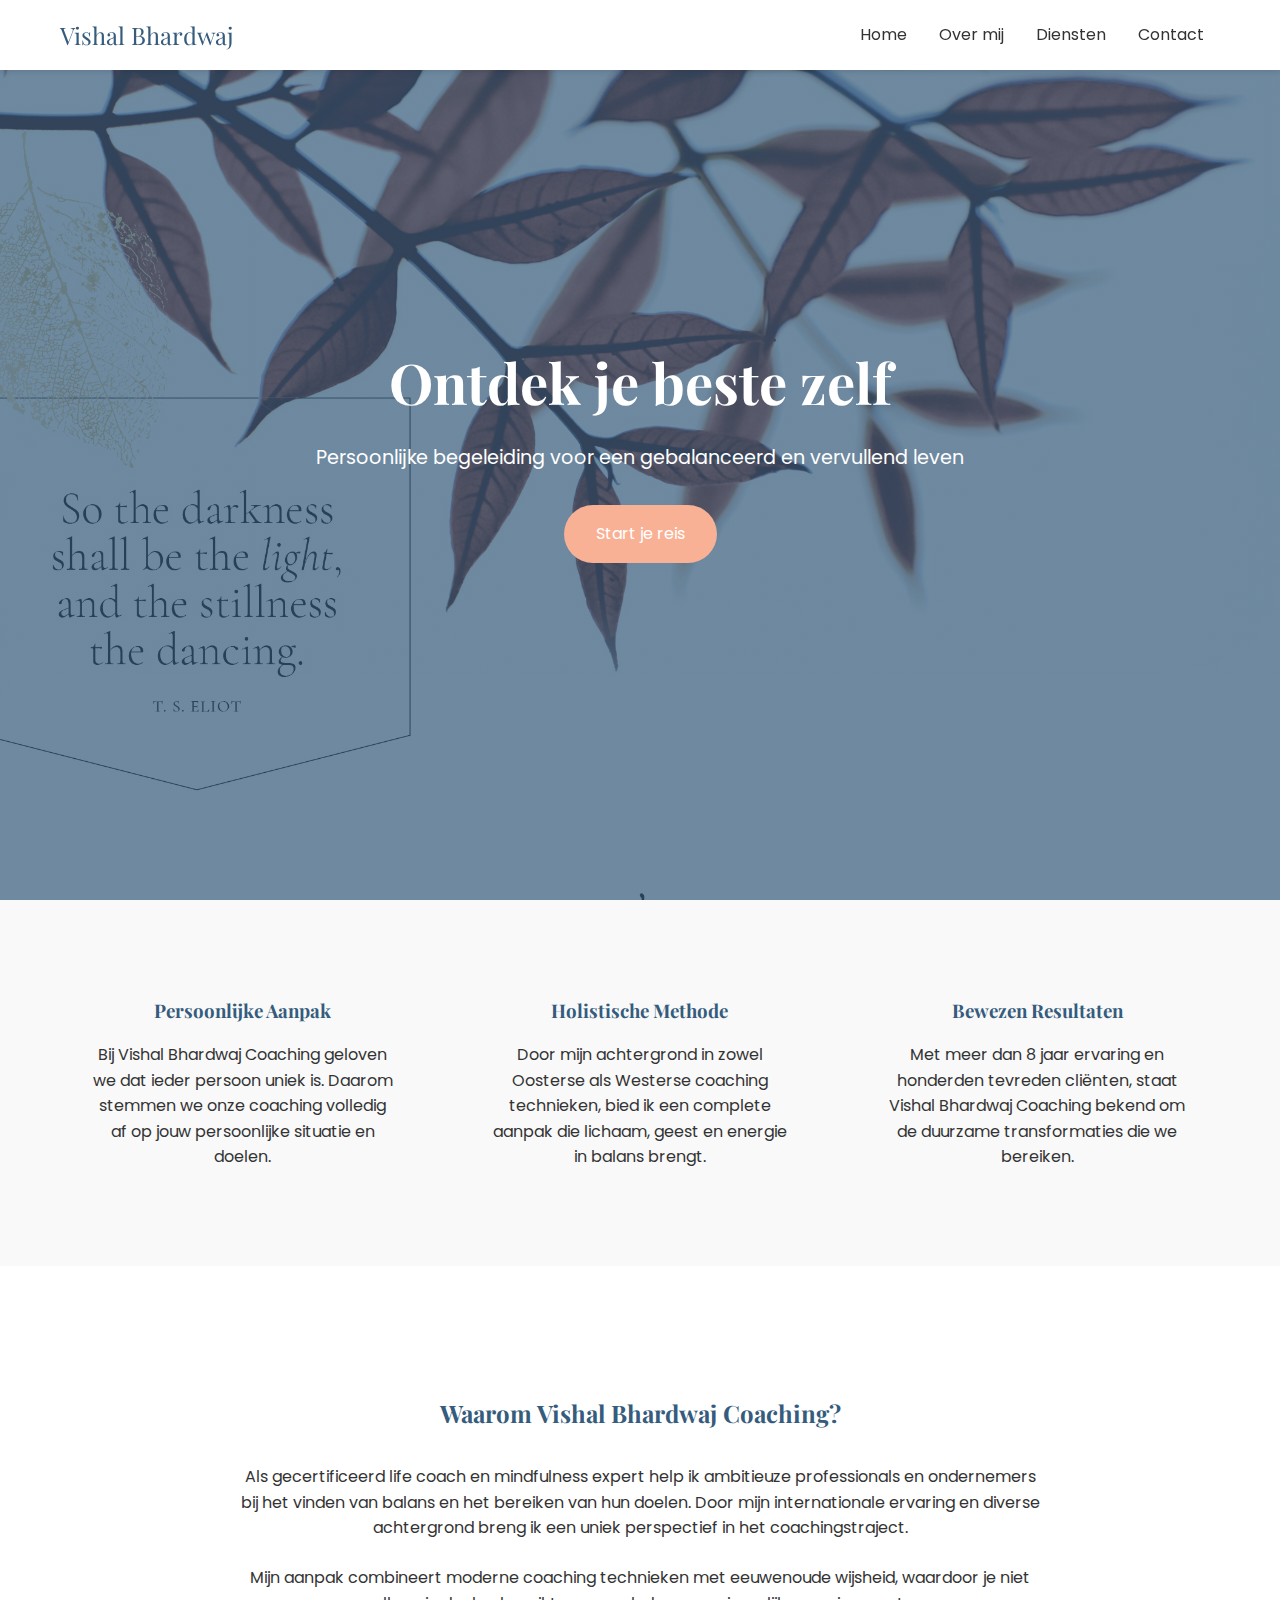
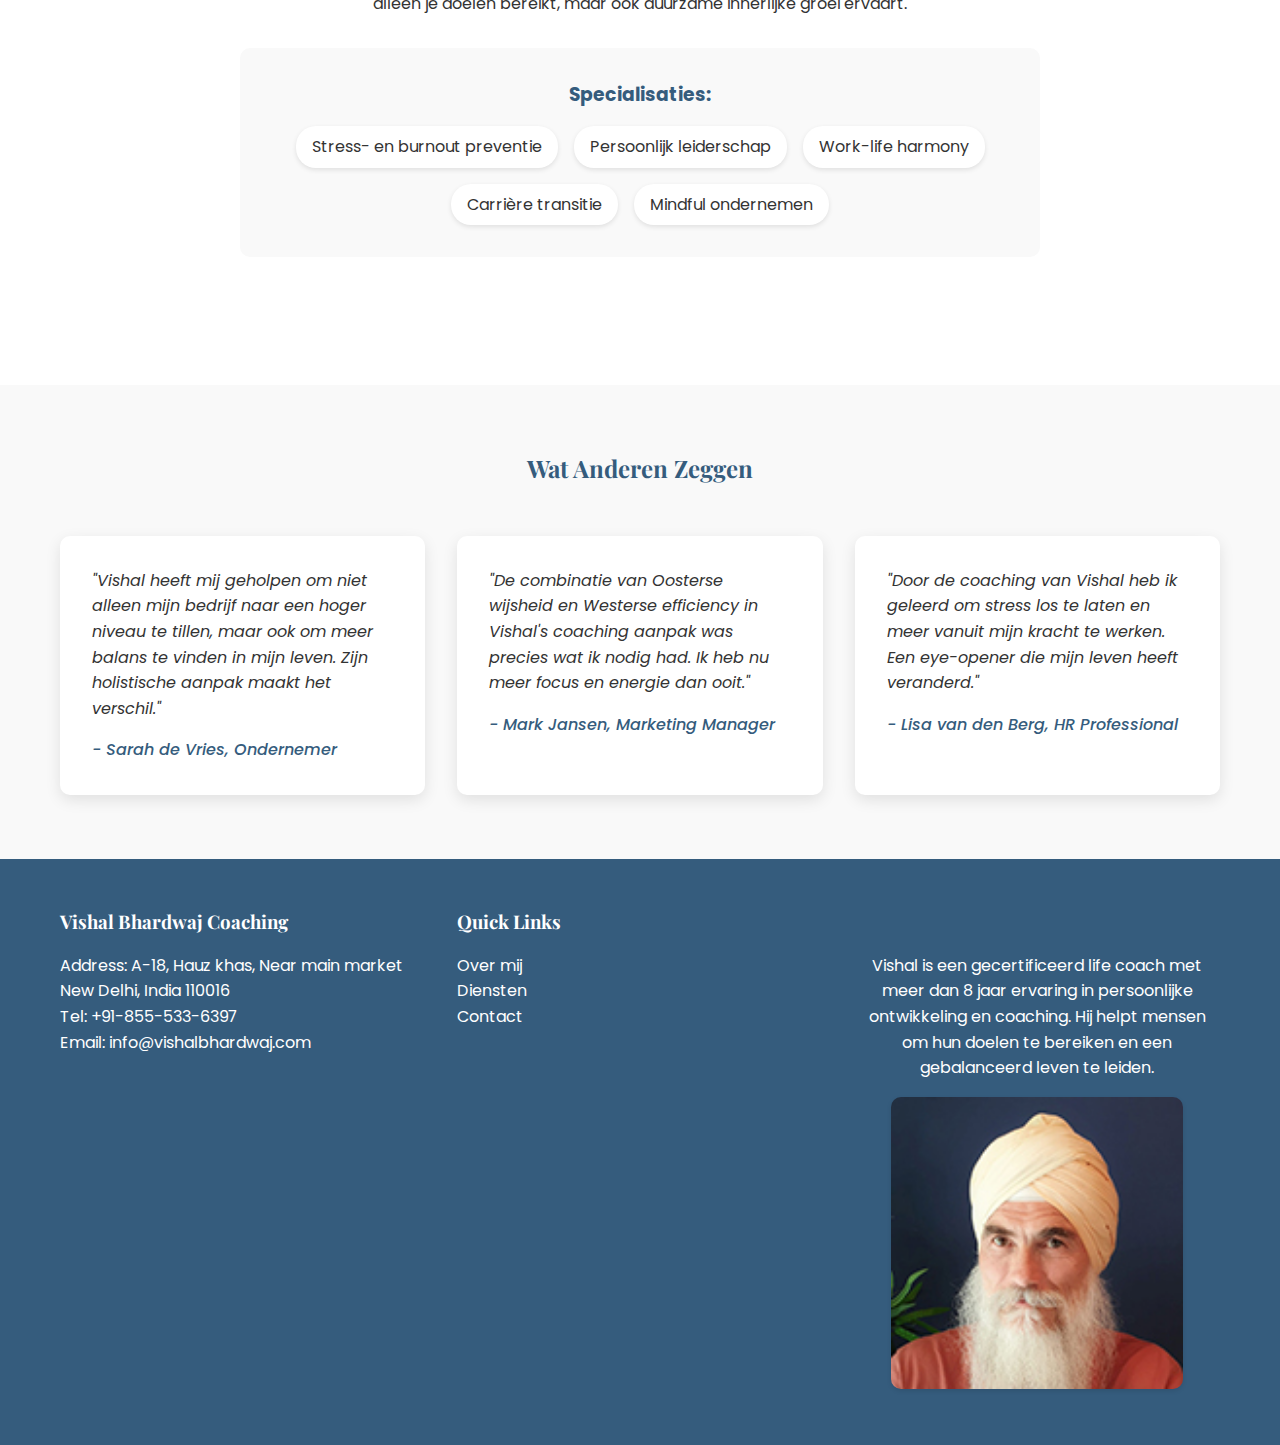
==== index.html @ 1431eaa7 "Add files via upload" ====
<!DOCTYPE html>
<html lang="nl">
<head>
    <meta charset="UTF-8">
    <meta name="viewport" content="width=device-width, initial-scale=1.0">
    <title>Vishal Bhardwaj | Personal Coach</title>
    <link rel="preconnect" href="https://fonts.googleapis.com">
    <link rel="preconnect" href="https://fonts.gstatic.com" crossorigin>
    <link href="https://fonts.googleapis.com/css2?family=Playfair+Display:wght@400;700&family=Poppins:wght@300;400;500&display=swap" rel="stylesheet">
    <link rel="stylesheet" href="css/style.css">
</head>
<body>
    <nav class="navbar">
        <div class="container">
            <a href="index.html" class="logo">Vishal Bhardwaj</a>
            <ul class="nav-links">
                <li><a href="index.html">Home</a></li>
                <li><a href="about.html">Over mij</a></li>
                <li><a href="diensten.html">Diensten</a></li>
                <li><a href="contact.html">Contact</a></li>
            </ul>
        </div>
    </nav>

    <header class="hero">
        <div class="container">
            <h1>Ontdek je beste zelf</h1>
            <p>Persoonlijke begeleiding voor een gebalanceerd en vervullend leven</p>
            <a href="contact.html" class="cta-button">Start je reis</a>
        </div>
    </header>

    <main>
        <!-- Na de bestaande intro section -->
<section class="features">
    <div class="container">
        <div class="features-grid">
            <div class="feature-item">
                <h3>Persoonlijke Aanpak</h3>
                <p>Bij Vishal Bhardwaj Coaching geloven we dat ieder persoon uniek is. Daarom stemmen we onze coaching volledig af op jouw persoonlijke situatie en doelen.</p>
            </div>
            <div class="feature-item">
                <h3>Holistische Methode</h3>
                <p>Door mijn achtergrond in zowel Oosterse als Westerse coaching technieken, bied ik een complete aanpak die lichaam, geest en energie in balans brengt.</p>
            </div>
            <div class="feature-item">
                <h3>Bewezen Resultaten</h3>
                <p>Met meer dan 8 jaar ervaring en honderden tevreden cliënten, staat Vishal Bhardwaj Coaching bekend om de duurzame transformaties die we bereiken.</p>
            </div>
        </div>
    </div>
</section>

<section class="about-preview">
    <div class="container">
        <div class="about-content">
            <h2>Waarom Vishal Bhardwaj Coaching?</h2>
            <p>Als gecertificeerd life coach en mindfulness expert help ik ambitieuze professionals en ondernemers bij het vinden van balans en het bereiken van hun doelen. Door mijn internationale ervaring en diverse achtergrond breng ik een uniek perspectief in het coachingstraject.</p>
            <p>Mijn aanpak combineert moderne coaching technieken met eeuwenoude wijsheid, waardoor je niet alleen je doelen bereikt, maar ook duurzame innerlijke groei ervaart.</p>
            <div class="specialties">
                <h3>Specialisaties:</h3>
                <ul>
                    <li>Stress- en burnout preventie</li>
                    <li>Persoonlijk leiderschap</li>
                    <li>Work-life harmony</li>
                    <li>Carrière transitie</li>
                    <li>Mindful ondernemen</li>
                </ul>
            </div>
        </div>
    </div>
</section>

<section class="testimonials">
    <div class="container">
        <h2>Wat Anderen Zeggen</h2>
        <div class="testimonial-grid">
            <div class="testimonial-card">
                <p>"Vishal heeft mij geholpen om niet alleen mijn bedrijf naar een hoger niveau te tillen, maar ook om meer balans te vinden in mijn leven. Zijn holistische aanpak maakt het verschil."</p>
                <cite>- Sarah de Vries, Ondernemer</cite>
            </div>
            <div class="testimonial-card">
                <p>"De combinatie van Oosterse wijsheid en Westerse efficiency in Vishal's coaching aanpak was precies wat ik nodig had. Ik heb nu meer focus en energie dan ooit."</p>
                <cite>- Mark Jansen, Marketing Manager</cite>
            </div>
            <div class="testimonial-card">
                <p>"Door de coaching van Vishal heb ik geleerd om stress los te laten en meer vanuit mijn kracht te werken. Een eye-opener die mijn leven heeft veranderd."</p>
                <cite>- Lisa van den Berg, HR Professional</cite>
            </div>
        </div>
    </div>
</section>
        </section>
    </main>

    <footer>
        <div class="container">
            <div class="footer-content">
                <div class="footer-info">
                    <h3>Vishal Bhardwaj Coaching</h3>
                    <p>Address: A-18, Hauz khas, Near main market</p>
                    <p>New Delhi, India 110016</p>
                    <p>Tel: +91-855-533-6397</p>
                    <p>Email: info@vishalbhardwaj.com</p>
                </div>
                <div class="footer-links">
                    <h3>Quick Links</h3>
                    <ul>
                        <li><a href="about.html">Over mij</a></li>
                        <li><a href="diensten.html">Diensten</a></li>
                        <li><a href="contact.html">Contact</a></li>
                    </ul>
                </div>
                <div class="footer-about">
                    <h3>Over Vishal Bhardwaj</h3>
                    <p>Vishal is een gecertificeerd life coach met meer dan 8 jaar ervaring in persoonlijke ontwikkeling en coaching. Hij helpt mensen om hun doelen te bereiken en een gebalanceerd leven te leiden.</p>
                    <img src="images/coach-portrait-small.jpg" alt="Vishal Bhardwaj" class="footer-image">
            </div>
        </div>
    </footer>

    <script src="js/main.js"></script>
</body>
</html>
---- css/style.css ----
:root {
    --primary-color: #f8b195;
    --secondary-color: #355c7d;
    --text-color: #333;
    --light-bg: #f9f9f9;
    --white: #ffffff;
}

* {
    margin: 0;
    padding: 0;
    box-sizing: border-box;
}

body {
    font-family: 'Poppins', sans-serif;
    line-height: 1.6;
    color: var(--text-color);
}

.container {
    max-width: 1200px;
    margin: 0 auto;
    padding: 0 20px;
}

/* Navbar */
.navbar {
    background: var(--white);
    padding: 1rem 0;
    position: fixed;
    width: 100%;
    top: 0;
    z-index: 1000;
    box-shadow: 0 2px 5px rgba(0,0,0,0.1);
}

.navbar .container {
    display: flex;
    justify-content: space-between;
    align-items: center;
}

.logo {
    font-family: 'Playfair Display', serif;
    font-size: 1.5rem;
    color: var(--secondary-color);
    text-decoration: none;
}

.nav-links {
    display: flex;
    list-style: none;
}

.nav-links li a {
    color: var(--text-color);
    text-decoration: none;
    padding: 0.5rem 1rem;
    transition: color 0.3s ease;
}

.nav-links li a:hover {
    color: var(--primary-color);
}

/* Hero Section */
.hero {
    height: 100vh;
    background: linear-gradient(rgba(53, 92, 125, 0.7), rgba(53, 92, 125, 0.7)),
                url('../images/hero-bg.jpg');
    background-size: cover;
    background-position: center;
    display: flex;
    align-items: center;
    text-align: center;
    color: var(--white);
}

.hero h1 {
    font-family: 'Playfair Display', serif;
    font-size: 3.5rem;
    margin-bottom: 1rem;
}

.hero p {
    font-size: 1.2rem;
    margin-bottom: 2rem;
}

.cta-button {
    display: inline-block;
    padding: 1rem 2rem;
    background: var(--primary-color);
    color: var(--white);
    text-decoration: none;
    border-radius: 30px;
    transition: transform 0.3s ease;
}

.cta-button:hover {
    transform: translateY(-3px);
}

/* Footer */
footer {
    background: var(--secondary-color);
    color: var(--white);
    padding: 3rem 0;
}

.footer-content {
    display: grid;
    grid-template-columns: repeat(auto-fit, minmax(250px, 1fr));
    gap: 2rem;
}

.footer-info h3,
.footer-links h3 {
    font-family: 'Playfair Display', serif;
    margin-bottom: 1rem;
}

.footer-links ul {
    list-style: none;
}

.footer-links a {
    color: var(--white);
    text-decoration: none;
    transition: color 0.3s ease;
}

.footer-links a:hover {
    color: var(--primary-color);
}

/* Responsive Design */
@media (max-width: 768px) {
    .nav-links {
        display: none;
    }
    
    .hero h1 {
        font-size: 2.5rem;
    }
}
/* About Page Styles */
.about-hero {
    height: 40vh;
    background-color: var(--secondary-color);
    display: flex;
    align-items: center;
    justify-content: center;
    color: var(--white);
    margin-top: 80px;
}

.about-hero h1 {
    font-family: 'Playfair Display', serif;
    font-size: 3rem;
}

.about-content {
    padding: 4rem 0;
}

.about-grid {
    display: grid;
    grid-template-columns: 1fr 1fr;
    gap: 4rem;
    margin-bottom: 3rem;
}

.about-text h2 {
    font-family: 'Playfair Display', serif;
    color: var(--secondary-color);
    margin-bottom: 1.5rem;
}

.about-text h3 {
    font-family: 'Playfair Display', serif;
    color: var(--secondary-color);
    margin: 2rem 0 1rem 0;
}

.about-text p {
    margin-bottom: 1.5rem;
}

.about-text ul {
    margin-left: 1.5rem;
    margin-bottom: 1.5rem;
}

.about-image {
    position: relative;
}

.portrait {
    width: 100%;
    height: 100%;
    object-fit: cover;
    border-radius: 10px;
    box-shadow: 0 5px 15px rgba(0,0,0,0.1);
}

.credentials {
    background-color: var(--light-bg);
    padding: 2rem;
    border-radius: 10px;
    margin-top: 3rem;
}

.credentials h3 {
    font-family: 'Playfair Display', serif;
    color: var(--secondary-color);
    margin-bottom: 1rem;
}

.credentials ul {
    margin-left: 1.5rem;
}

/* Responsive Design for About Page */
@media (max-width: 768px) {
    .about-grid {
        grid-template-columns: 1fr;
        gap: 2rem;
    }

    .about-hero h1 {
        font-size: 2rem;
    }

    .about-image {
        order: -1;
    }

    .portrait {
        height: 400px;
    }
}
/* Services Page Styles */
.services-hero {
    height: 40vh;
    background-color: var(--secondary-color);
    display: flex;
    align-items: center;
    justify-content: center;
    text-align: center;
    color: var(--white);
    margin-top: 80px;
}

.services-hero h1 {
    font-family: 'Playfair Display', serif;
    font-size: 3rem;
    margin-bottom: 1rem;
}

.services-intro {
    padding: 4rem 0;
    background-color: var(--light-bg);
}

.services-intro .container {
    display: grid;
    grid-template-columns: 1fr 1fr;
    gap: 4rem;
    align-items: center;
}

.featured-image {
    width: 100%;
    height: 400px;
    object-fit: cover;
    border-radius: 10px;
    box-shadow: 0 5px 15px rgba(0,0,0,0.1);
}

.services-text h2 {
    font-family: 'Playfair Display', serif;
    color: var(--secondary-color);
    margin-bottom: 1.5rem;
}

.service-cards {
    display: grid;
    grid-template-columns: repeat(3, 1fr);
    gap: 2rem;
    padding: 4rem 0;
}

.service-card {
    background: var(--white);
    padding: 2rem;
    border-radius: 10px;
    box-shadow: 0 5px 15px rgba(0,0,0,0.1);
    text-align: center;
    position: relative;
    transition: transform 0.3s ease;
}

.service-card:hover {
    transform: translateY(-5px);
}

.service-card.featured {
    border: 2px solid var(--primary-color);
}

.featured-label {
    position: absolute;
    top: -12px;
    left: 50%;
    transform: translateX(-50%);
    background: var(--primary-color);
    color: var(--white);
    padding: 0.5rem 1rem;
    border-radius: 20px;
    font-size: 0.9rem;
}

.service-card h3 {
    font-family: 'Playfair Display', serif;
    color: var(--secondary-color);
    margin-bottom: 1rem;
}

.price {
    font-size: 1.2rem;
    font-weight: 500;
    color: var(--primary-color);
    margin-bottom: 1.5rem;
}

.service-card ul {
    list-style: none;
    margin-bottom: 2rem;
}

.service-card ul li {
    margin-bottom: 0.5rem;
}

.service-button {
    display: inline-block;
    padding: 0.8rem 1.5rem;
    background: var(--secondary-color);
    color: var(--white);
    text-decoration: none;
    border-radius: 25px;
    transition: background-color 0.3s ease;
}

.service-button:hover {
    background: var(--primary-color);
}

.services-cta {
    background: var(--light-bg);
    text-align: center;
    padding: 4rem 0;
}

.services-cta h2 {
    font-family: 'Playfair Display', serif;
    color: var(--secondary-color);
    margin-bottom: 1rem;
}

.services-cta p {
    margin-bottom: 2rem;
}

/* Responsive Design for Services Page */
@media (max-width: 768px) {
    .services-intro .container {
        grid-template-columns: 1fr;
        gap: 2rem;
    }

    .service-cards {
        grid-template-columns: 1fr;
    }

    .services-hero h1 {
        font-size: 2rem;
    }
}
/* Contact Page Styles */
.contact-hero {
    height: 40vh;
    background-color: var(--secondary-color);
    display: flex;
    align-items: center;
    justify-content: center;
    text-align: center;
    color: var(--white);
    margin-top: 80px;
}

.contact-hero h1 {
    font-family: 'Playfair Display', serif;
    font-size: 3rem;
    margin-bottom: 1rem;
}

.contact-content {
    padding: 4rem 0;
}

.contact-grid {
    display: grid;
    grid-template-columns: 1fr 2fr;
    gap: 4rem;
}

.contact-info h2,
.contact-form h2 {
    font-family: 'Playfair Display', serif;
    color: var(--secondary-color);
    margin-bottom: 2rem;
}

.info-item {
    margin-bottom: 2rem;
}

.info-item h3 {
    color: var(--primary-color);
    margin-bottom: 0.5rem;
}

.info-item p {
    margin-bottom: 0.3rem;
}

/* Form Styles */
.form-group {
    margin-bottom: 1.5rem;
}

.form-group label {
    display: block;
    margin-bottom: 0.5rem;
    color: var(--text-color);
}

.form-group input,
.form-group select,
.form-group textarea {
    width: 100%;
    padding: 0.8rem;
    border: 1px solid #ddd;
    border-radius: 5px;
    font-family: 'Poppins', sans-serif;
    transition: border-color 0.3s ease;
}

.form-group input:focus,
.form-group select:focus,
.form-group textarea:focus {
    outline: none;
    border-color: var(--primary-color);
}

.checkbox-container {
    display: flex;
    align-items: center;
    cursor: pointer;
    font-size: 0.9rem;
}

.checkbox-container input {
    width: auto;
    margin-right: 10px;
}

.submit-button {
    background: var(--secondary-color);
    color: var(--white);
    padding: 1rem 2rem;
    border: none;
    border-radius: 25px;
    cursor: pointer;
    font-family: 'Poppins', sans-serif;
    font-size: 1rem;
    transition: background-color 0.3s ease;
}

.submit-button:hover {
    background: var(--primary-color);
}

/* Form Validation Styles */
.form-group input:invalid,
.form-group select:invalid,
.form-group textarea:invalid {
    border-color: #ff6b6b;
}

/* Responsive Design for Contact Page */
@media (max-width: 768px) {
    .contact-grid {
        grid-template-columns: 1fr;
        gap: 2rem;
    }

    .contact-hero h1 {
        font-size: 2rem;
    }

    .contact-info {
        text-align: center;
    }
}
/* Features Section */
.features {
    padding: 4rem 0;
    background-color: var(--light-bg);
}

.features-grid {
    display: grid;
    grid-template-columns: repeat(3, 1fr);
    gap: 2rem;
}

.feature-item {
    padding: 2rem;
    text-align: center;
}

.feature-item h3 {
    font-family: 'Playfair Display', serif;
    color: var(--secondary-color);
    margin-bottom: 1rem;
}

/* About Preview Section */
.about-preview {
    padding: 4rem 0;
}

.about-content {
    max-width: 800px;
    margin: 0 auto;
    text-align: center;
}

.about-content h2 {
    font-family: 'Playfair Display', serif;
    color: var(--secondary-color);
    margin-bottom: 2rem;
}

.about-content p {
    margin-bottom: 1.5rem;
}

.specialties {
    margin-top: 2rem;
    padding: 2rem;
    background: var(--light-bg);
    border-radius: 10px;
}

.specialties h3 {
    color: var(--secondary-color);
    margin-bottom: 1rem;
}

.specialties ul {
    display: flex;
    flex-wrap: wrap;
    justify-content: center;
    gap: 1rem;
    list-style: none;
}

.specialties li {
    background: var(--white);
    padding: 0.5rem 1rem;
    border-radius: 20px;
    box-shadow: 0 2px 5px rgba(0,0,0,0.1);
}

/* Testimonials Section */
.testimonials {
    padding: 4rem 0;
    background-color: var(--light-bg);
}

.testimonials h2 {
    text-align: center;
    font-family: 'Playfair Display', serif;
    color: var(--secondary-color);
    margin-bottom: 3rem;
}

.testimonial-grid {
    display: grid;
    grid-template-columns: repeat(3, 1fr);
    gap: 2rem;
}

.testimonial-card {
    background: var(--white);
    padding: 2rem;
    border-radius: 10px;
    box-shadow: 0 5px 15px rgba(0,0,0,0.1);
}

.testimonial-card p {
    font-style: italic;
    margin-bottom: 1rem;
}

.testimonial-card cite {
    color: var(--secondary-color);
    font-weight: 500;
}

/* Responsive Design */
@media (max-width: 768px) {
    .features-grid,
    .testimonial-grid {
        grid-template-columns: 1fr;
    }

    .specialties ul {
        flex-direction: column;
        align-items: center;
    }
}
/* Footer Styles */
.footer-content {
    display: grid;
    grid-template-columns: repeat(3, 1fr);
    gap: 2rem;
}

.footer-about {
    text-align: center;
}

.footer-about h3 {
    margin-bottom: 1rem;
    color: var(--secondary-color);
}

.footer-about p {
    margin-bottom: 1rem;
}

.footer-image {
    width: 80%;
    height: auto;
    border-radius: 10px;
    box-shadow: 0 2px 5px rgba(0,0,0,0.1);
}

/* Responsive Design for Footer */
@media (max-width: 768px) {
    .footer-content {
        grid-template-columns: 1fr;
    }
}
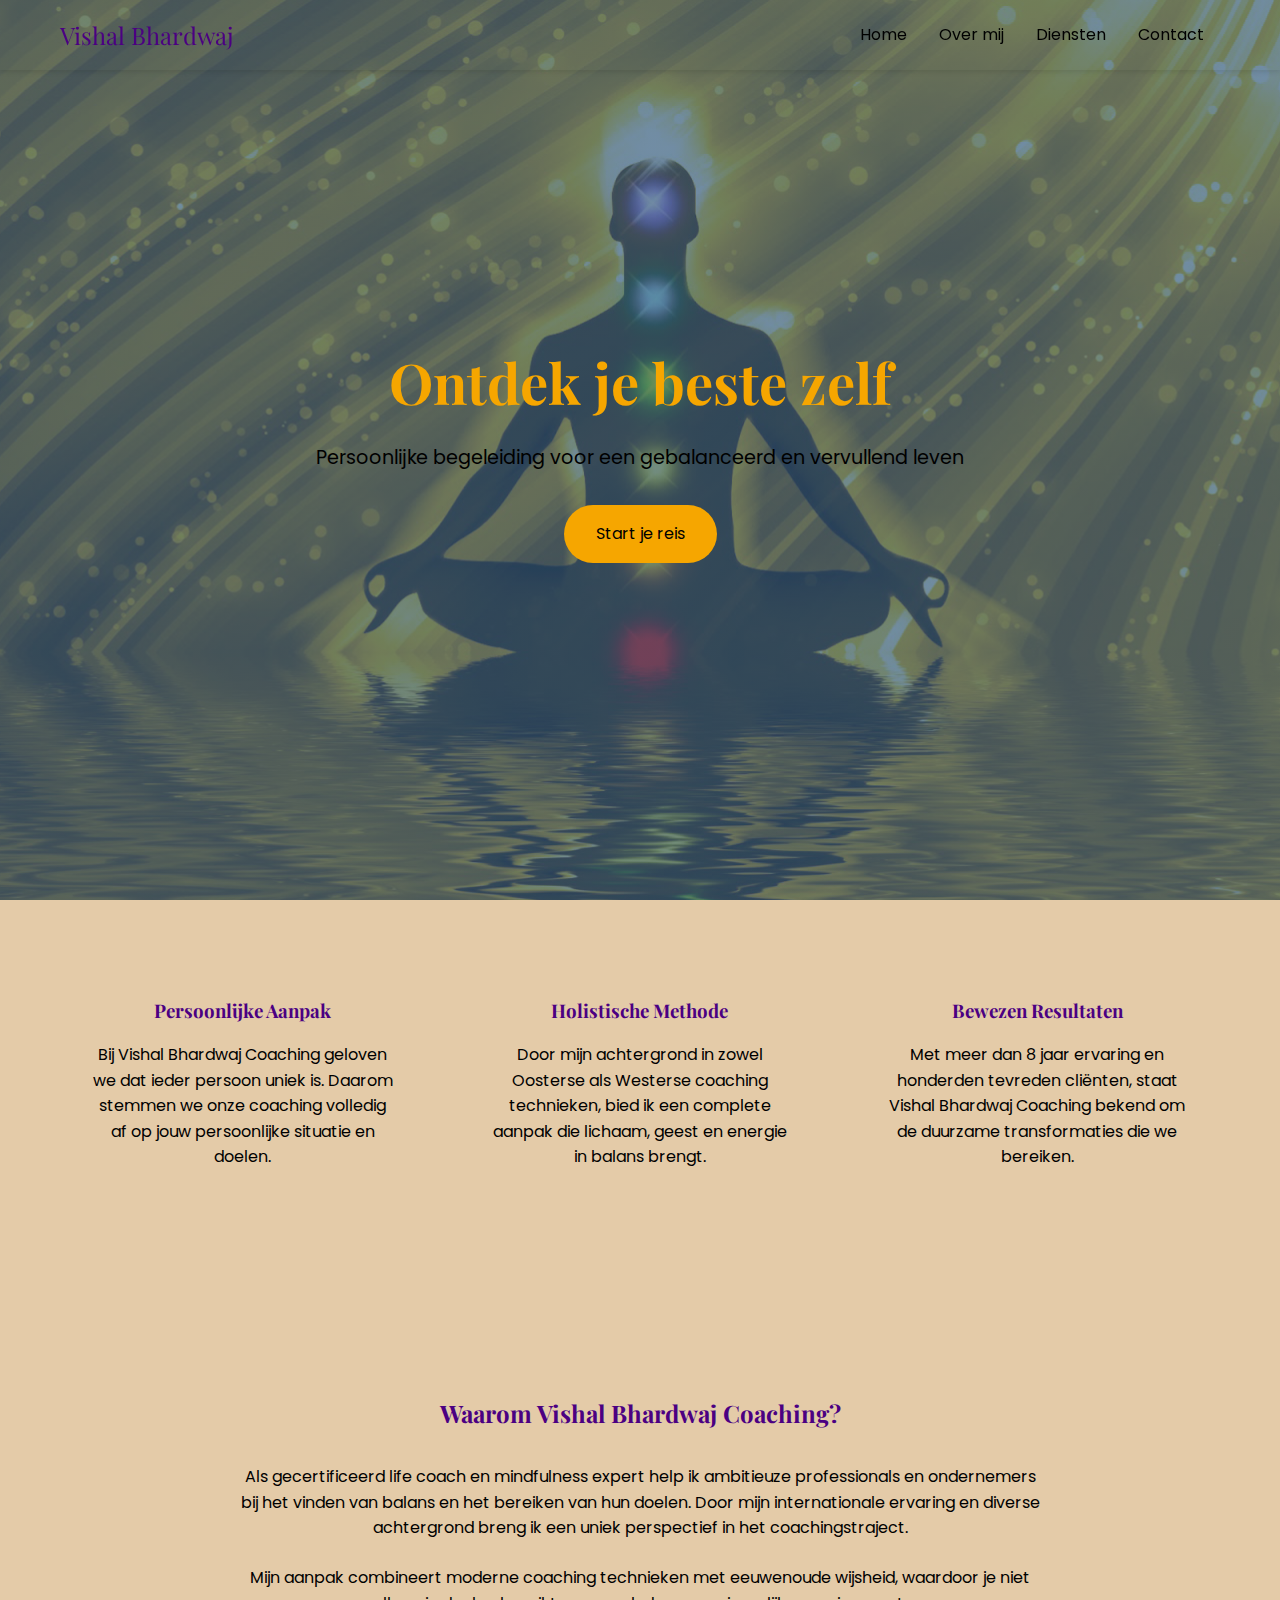
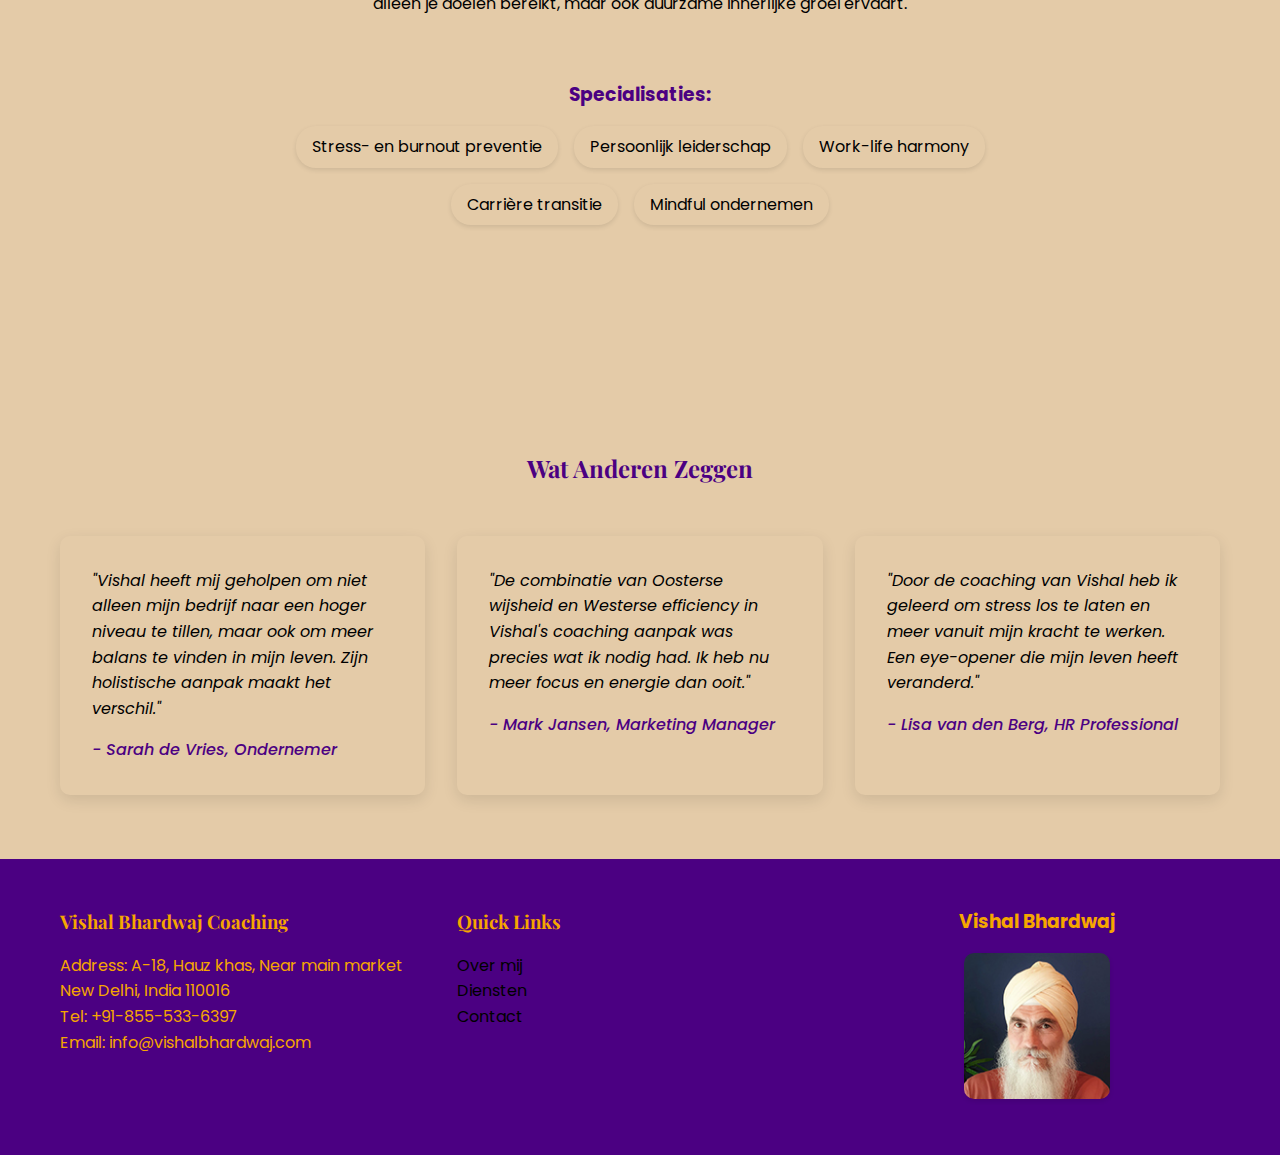
==== commit a2f25135: "Add files via upload" ====
--- a/index.html
+++ b/index.html
@@ -112,8 +112,7 @@
                     </ul>
                 </div>
                 <div class="footer-about">
-                    <h3>Over Vishal Bhardwaj</h3>
-                    <p>Vishal is een gecertificeerd life coach met meer dan 8 jaar ervaring in persoonlijke ontwikkeling en coaching. Hij helpt mensen om hun doelen te bereiken en een gebalanceerd leven te leiden.</p>
+                    <h3>Vishal Bhardwaj</h3>
                     <img src="images/coach-portrait-small.jpg" alt="Vishal Bhardwaj" class="footer-image">
             </div>
         </div>
--- a/css/style.css
+++ b/css/style.css
@@ -1,11 +1,43 @@
 :root {
-    --primary-color: #f8b195;
-    --secondary-color: #355c7d;
-    --text-color: #333;
-    --light-bg: #f9f9f9;
-    --white: #ffffff;
-}
-
+    --primary-color: #F6A600; /* Saffraan Geel */
+    --secondary-color: #4B0082; /* Indigo */
+    --accent-color: #30B5C8; /* Turquoise */
+    --earth-tone: #D76B30; /* Terracotta */
+    --neutral-color: #E4CBA8; /* Zand */
+    --deep-purple: #5C4B8A; /* Diep Paars */
+    --gold: #FFD700; /* Goud */
+}
+
+/* Bestaande CSS stijlen hier ... */
+
+/* Voorbeeld van bestaande stijlen */
+body {
+    background-color: var(--neutral-color);
+    color: var(--deep-purple);
+}
+
+h1, h2, h3 {
+    color: var(--primary-color);
+}
+
+a {
+    color: var(--secondary-color);
+}
+
+a:hover {
+    color: var(--gold);
+}
+
+.button {
+    background-color: var(--accent-color);
+    color: var(--neutral-color);
+}
+
+.button:hover {
+    background-color: #FF6F61; /* Koraalrood */
+}
+
+/* ... andere bestaande stijlen ... */
 * {
     margin: 0;
     padding: 0;
@@ -648,18 +680,30 @@
 
 .footer-about h3 {
     margin-bottom: 1rem;
-    color: var(--secondary-color);
+    color: var(--primary-color);
 }
 
 .footer-about p {
     margin-bottom: 1rem;
 }
+.footer-about a {
+    color: #FFD700 !important; /* Goudkleur voor de links met !important */
+    text-decoration: none; /* Verwijder de onderstreping */
+}
+.footer-about a:hover {
+    color: #F6A600; /* Saffraan Geel voor hover-effect */
+    text-decoration: underline; /* Voeg onderstreping toe bij hover */
+}
 
 .footer-image {
-    width: 80%;
+    width: 40%;
     height: auto;
     border-radius: 10px;
     box-shadow: 0 2px 5px rgba(0,0,0,0.1);
+}
+.footer-info p,
+.footer-links p {
+    color: #F6A600; /* Goudkleur voor de tekst */
 }
 
 /* Responsive Design for Footer */
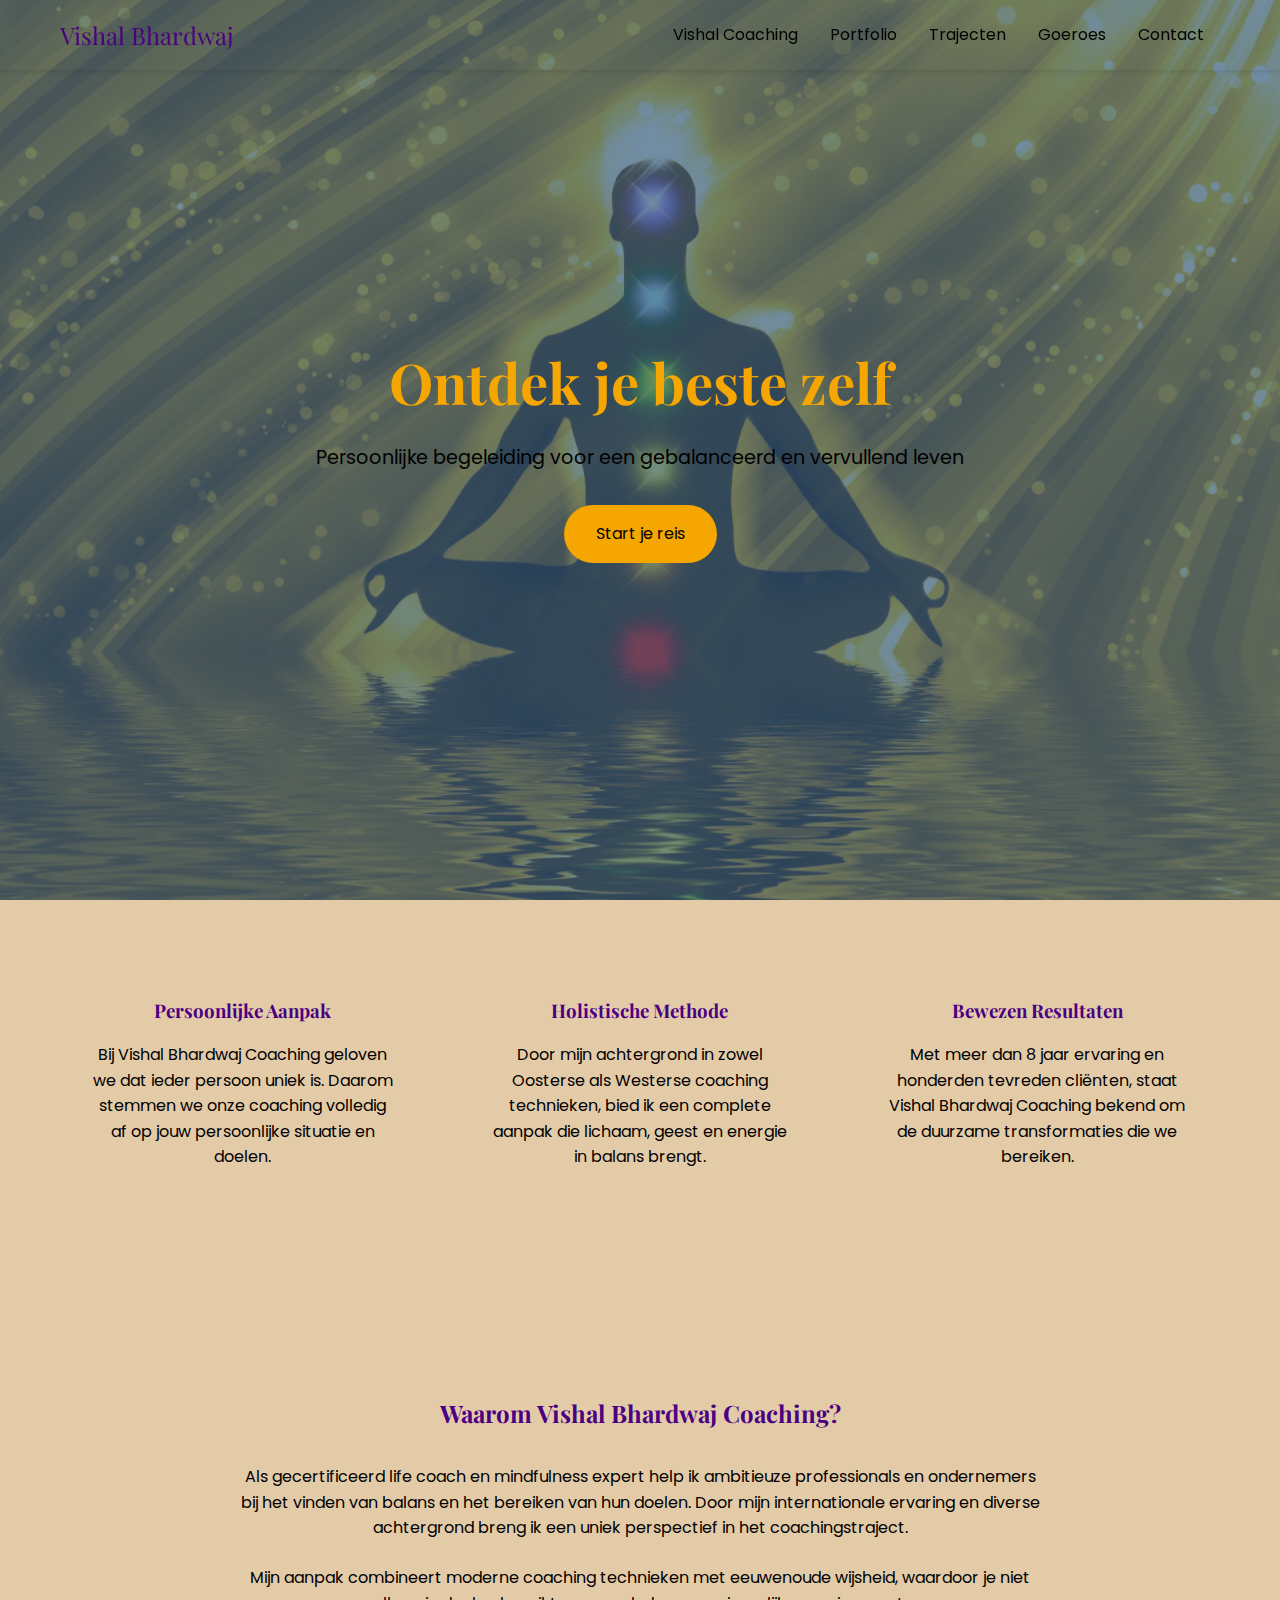
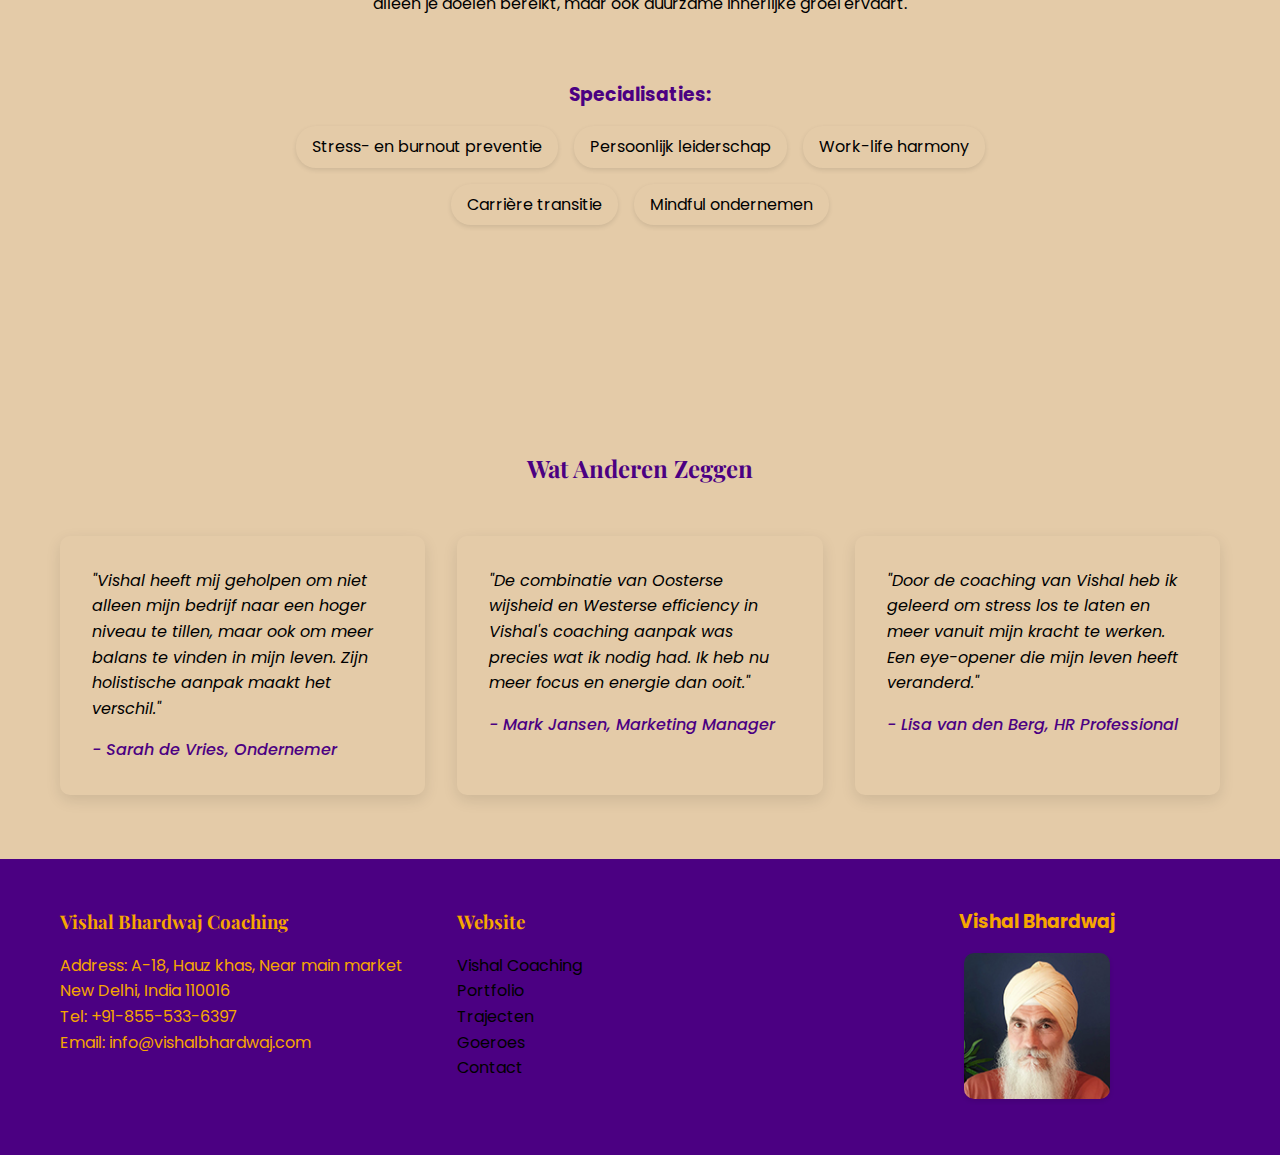
==== commit 397c4127: "Add files via upload" ====
--- a/index.html
+++ b/index.html
@@ -14,9 +14,10 @@
         <div class="container">
             <a href="index.html" class="logo">Vishal Bhardwaj</a>
             <ul class="nav-links">
-                <li><a href="index.html">Home</a></li>
-                <li><a href="about.html">Over mij</a></li>
-                <li><a href="diensten.html">Diensten</a></li>
+                <li><a href="index.html">Vishal Coaching</a></li>
+                <li><a href="portfolio.html">Portfolio</a></li>
+                <li><a href="trajecten.html">Trajecten</a></li>
+                <li><a href="goeroes.html">Goeroes</a></li> <!-- Nieuwe knop toegevoegd -->
                 <li><a href="contact.html">Contact</a></li>
             </ul>
         </div>
@@ -104,10 +105,12 @@
                     <p>Email: info@vishalbhardwaj.com</p>
                 </div>
                 <div class="footer-links">
-                    <h3>Quick Links</h3>
+                    <h3>Website</h3>
                     <ul>
-                        <li><a href="about.html">Over mij</a></li>
-                        <li><a href="diensten.html">Diensten</a></li>
+                        <li><a href="index.html">Vishal Coaching</a></li>
+                        <li><a href="portfolio.html">Portfolio</a></li>
+                        <li><a href="trajecten.html">Trajecten</a></li>
+                        <li><a href="goeroes.html">Goeroes</a></li>
                         <li><a href="contact.html">Contact</a></li>
                     </ul>
                 </div>
--- a/css/style.css
+++ b/css/style.css
@@ -711,4 +711,4 @@
     .footer-content {
         grid-template-columns: 1fr;
     }
-}+}
